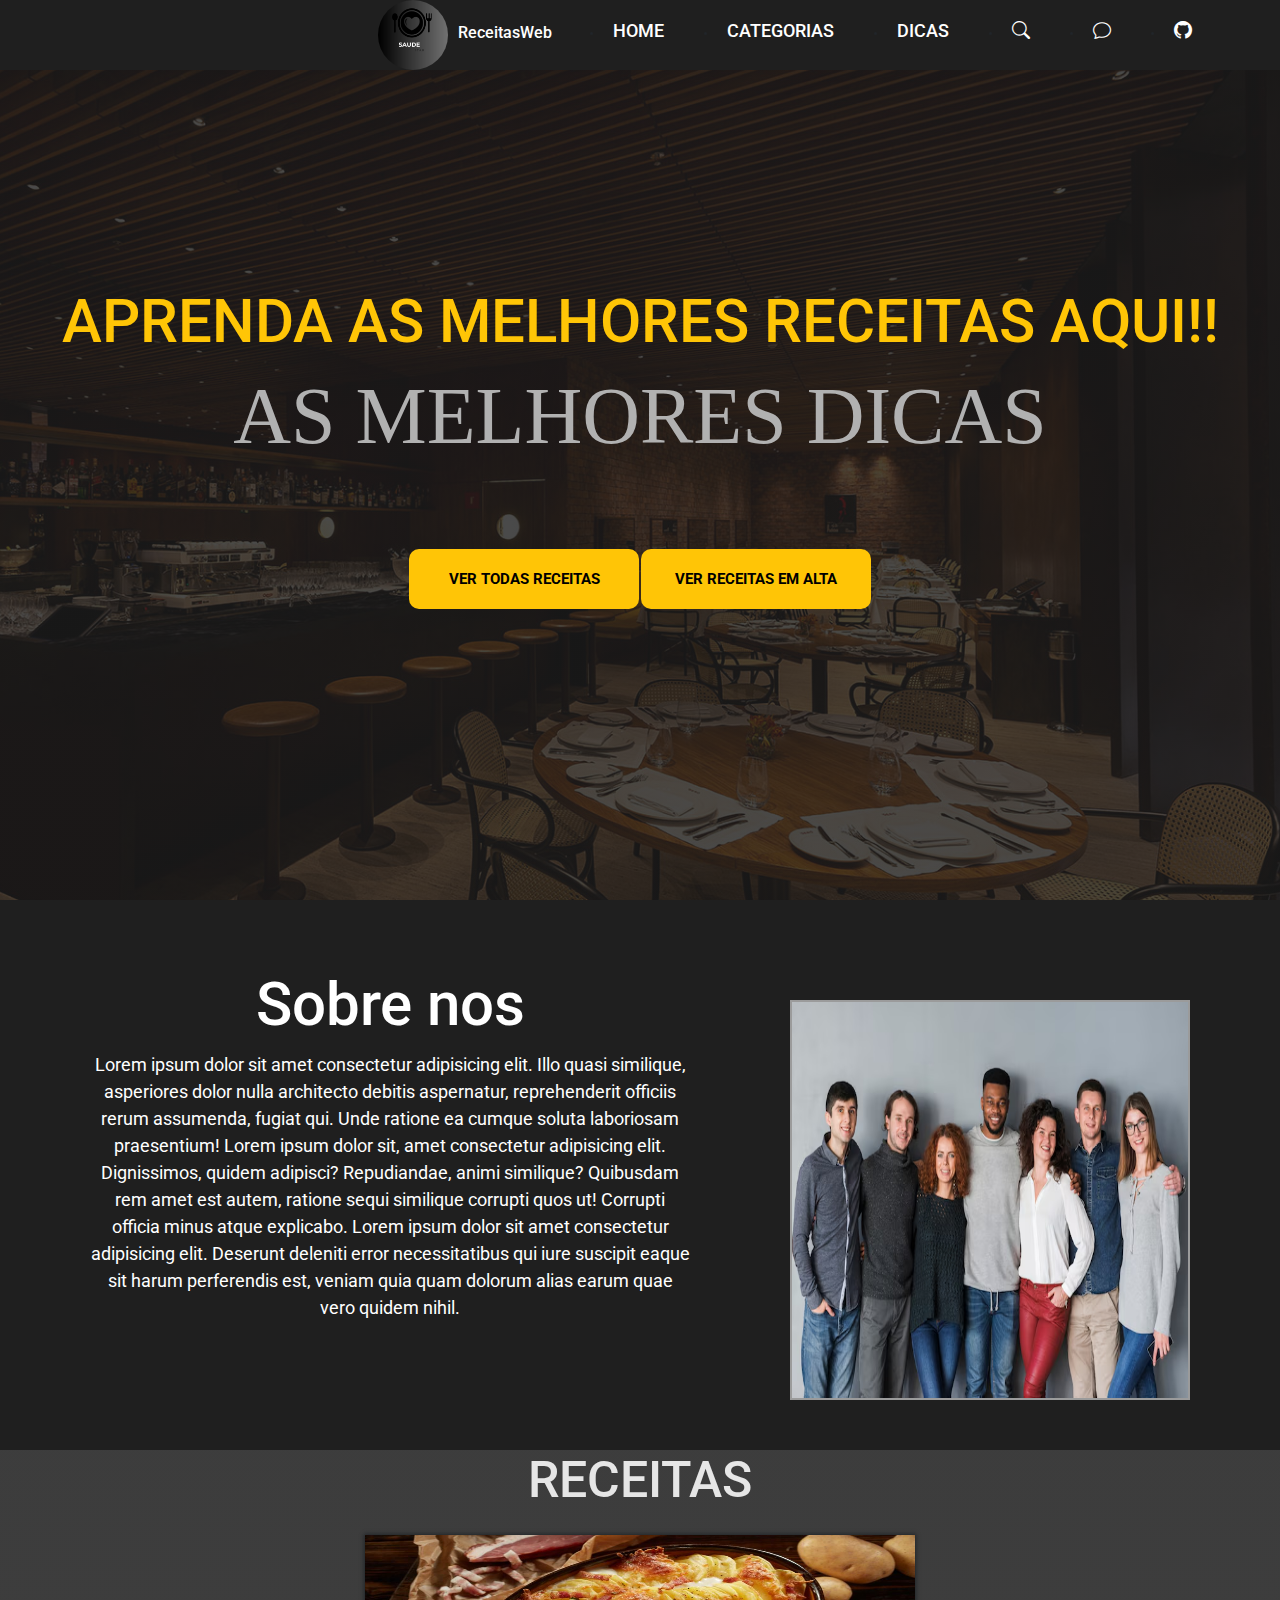
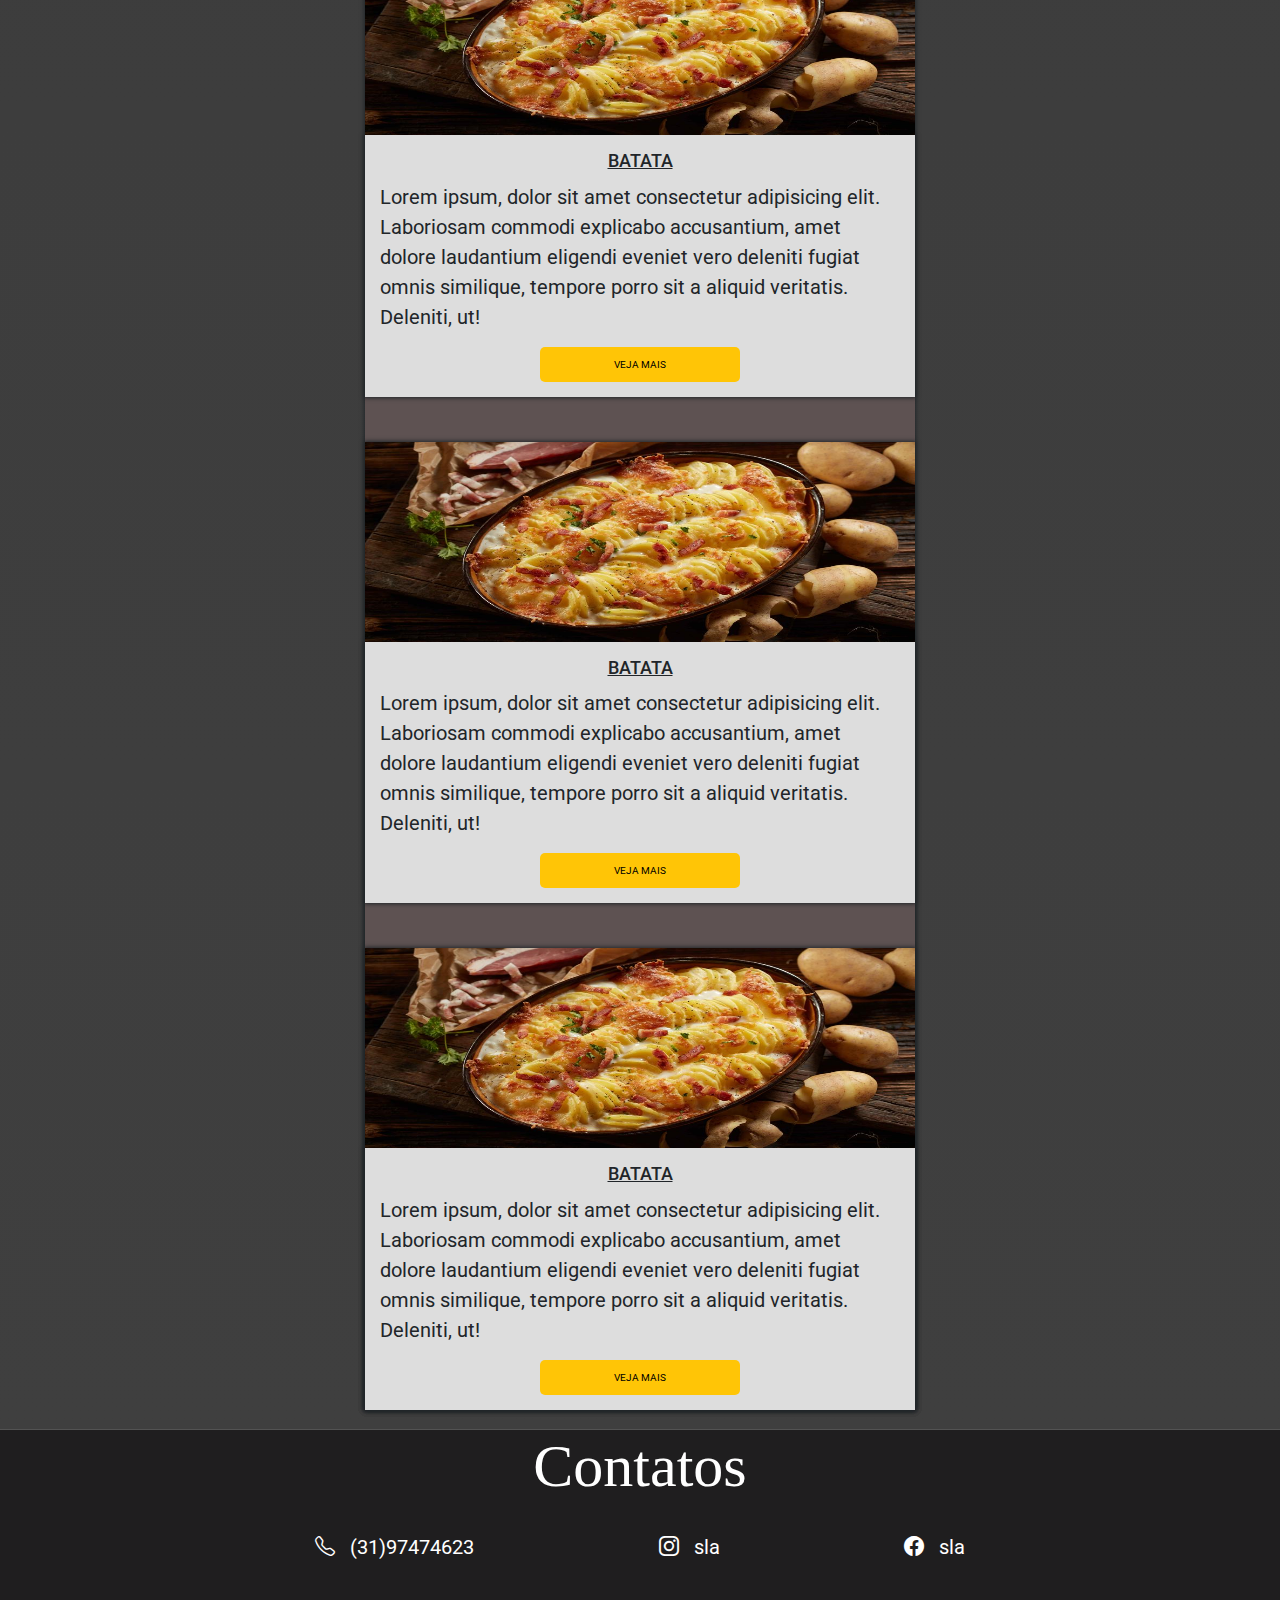
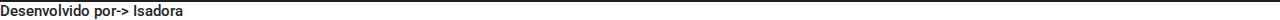
==== index.html @ 268422db "first commit" ====
<!DOCTYPE html>
<html lang="pt-br">
<head>
    <meta charset="UTF-8">
    <meta http-equiv="X-UA-Compatible" content="IE=edge">
    <meta name="viewport" content="width=device-width, initial-scale=1.0">
    <link rel="stylesheet" href="style.css">
    <link rel="stylesheet" href="https://cdn.jsdelivr.net/npm/bootstrap-icons@1.11.3/font/bootstrap-icons.min.css">
    <link rel="stylesheet" href="/css/bootstrap.min.css">
    
    
    <title>ReceitasWeb-Home</title>
</head>
<body>
    <header class="content">
        <div class="logo"> 
            <img src="imagens/2.png" alt="">
            <h3>
                ReceitasWeb
            </h3>
        </div> 


    <nav>
        
        <ul class="list-menu"> 
            <li><a href="index.html" style="text-decoration: none;">Home</a></li>
            <li><a style="text-decoration: none;" href="categorias.html">Categorias</a></li>
            <li><a style="text-decoration: none;" href="dicas.html">Dicas</a></li>
            <li><a href="#"><i class="bi bi-search"></i></i></a> </li>
            <li><a href="#"><i class="bi bi-chat"></i></a> </li>
            <li><a href="https://github.com/tmsalviano/fakerepo"> <i class="bi bi-github"></i></a> </li>
                
            
        </ul>
    </nav>
    </header>


<section class="first-section">  
    <div class="conteudo-principal">    
       <h1>Aprenda as melhores receitas aqui!!</h1>
       <h2>As melhores dicas</h2>
        <div class="btn">
            <button onclick="window.location.href='http://127.0.0.1:5500/allreceitas.html';"> Ver todas receitas</button>
                
            <button onclick="window.location.href='http://127.0.0.1:5500/EmAlta.html';">ver receitas em alta</button>

        </div>
   
    </div>
</section>


<section class="sobre-nos" id="sobrenos">
    <div class="main">
        <div class="contentsobre">
            <h2> Sobre nos </h2>
            <p>Lorem ipsum dolor sit amet consectetur adipisicing elit. Illo quasi similique, asperiores dolor nulla architecto debitis aspernatur, reprehenderit officiis rerum assumenda, fugiat qui. Unde ratione ea cumque soluta laboriosam praesentium! Lorem ipsum dolor sit, amet consectetur adipisicing elit. Dignissimos, quidem adipisci? Repudiandae, animi similique? Quibusdam rem amet est autem, ratione sequi similique corrupti quos ut! Corrupti officia minus atque explicabo. Lorem ipsum dolor sit amet consectetur adipisicing elit. Deserunt deleniti error necessitatibus qui iure suscipit eaque sit harum perferendis est, veniam quia quam dolorum alias earum quae vero quidem nihil.</p>
        </div>
        <div class="img-cozinha">
            <img src="imagens/conceito-comunidade-com-grupo-pessoas_23-2147993335.avif" alt="">
        </div>
    </div>

</section>

<!--INICIO DE RECEITAS-->
<section class="receitas" id="receitas">
    <h2>Receitas</h2>
    <div class="itens-receitas">
        <div class="frango">
            <img src="./imagens/Batata.jpg">
            <div class="info">
                <h3>batata</h3>
                <p>Lorem ipsum, dolor sit amet consectetur adipisicing elit. Laboriosam commodi explicabo accusantium, amet dolore laudantium eligendi eveniet vero deleniti fugiat omnis similique, tempore porro sit a aliquid veritatis. Deleniti, ut!</p>
                <button onclick="window.location.href='';" class="veja-mais">Veja mais</button>
            
        
        </div>

    <br><br><br>

    <div class="batata">
        <img src="./imagens/Batata.jpg">
        <div class="info">
            <h3>batata</h3>
            <p>Lorem ipsum, dolor sit amet consectetur adipisicing elit. Laboriosam commodi explicabo accusantium, amet dolore laudantium eligendi eveniet vero deleniti fugiat omnis similique, tempore porro sit a aliquid veritatis. Deleniti, ut!</p>
            <button class="veja-mais">Veja mais</button>
           
    </div>


    <br><br><br>
    <div class="batata">
        <img src="./imagens/Batata.jpg">
        <div class="info">
            <h3>batata</h3>
            <p>Lorem ipsum, dolor sit amet consectetur adipisicing elit. Laboriosam commodi explicabo accusantium, amet dolore laudantium eligendi eveniet vero deleniti fugiat omnis similique, tempore porro sit a aliquid veritatis. Deleniti, ut!</p>
            <button class="veja-mais">Veja mais</button>
        
    
    </div>







    
</section>

<section class="contatos" id="contatos">
    <h3>Contatos</h3>
    <div class="contatos-secao">
       
        <div>
            <i class="bi bi-telephone"></i>
            <span>(31)97474623</span>
           </div>
           <div>
            <i class="bi bi-instagram"></i>
            <span>sla</span>
           </div>
           <div>
            <i class="bi bi-facebook"></i>
            <span>sla</span>
           </div>
    </div>
</section>

<footer>

</footer>
<h4> Desenvolvido por-> Isadora</h4>
</body>


</html>
---- style.css ----
@import url('https://fonts.googleapis.com/css2?family=Roboto:ital,wght@0,100;0,300;0,400;0,500;0,700;0,900;1,100;1,300;1,400;1,500;1,700;1,900&display=swap');
*{
    margin:0;
    padding: 0;
    border: none;
    font-family: "Roboto", sans-serif;
}

html{
    width: 100vw;
    height: 100vw;
    font-size: 62.5%;
    overflow-x: hidden;
}

/* MENU*/

.content { 
    width: 100vw;
    height: 70px;
    display: flex;
    justify-content: space-around;
    align-items: center;
    background-color: #1f1f1f;
    position: fixed;
    padding-left: 30rem;
}

.logo{
    width: 70px;
    height: auto;
    cursor: pointer;
    display: flex;
    align-items: center;
   gap: 10px;
}

.logo h3{
    color: rgb(255, 255, 255);
    font-size:1.6rem;

}

.logo img{
    width: 100%;
    height: 100%;
    border-radius: 60%;
}


.content .list-menu {
    width: 600px;
    display: flex;
    align-items: center;
    justify-content: space-between;
}

.content .list-menu li a {
    padding-top: 3rem;
    padding-bottom: 2rem;
    padding-left: 1rem;
    padding-right: 1rem;
    color: rgb(255, 255, 255);
    font-size: 1.8rem;
    text-transform: uppercase;
    font-weight: 500;
    transition: all 200ms ease-in;}

.content .list-menu li a:hover   {
    background-color: #3333;
    border-bottom: 4px solid #ffc506;
    color: #ffc506;

}

/* PRIMEIRA SECAO*/

.first-section{
    height: 100vh;
    background-image:linear-gradient(rgba(29,29,29,0.8),rgba(29,29,29, 0.8)) ,url(./imagens/Restaurante-Gero-Hotel-Fasano-Belo-Horizonte-4.jpg);
    background-position: center center;
    background-size: cover;
    background-repeat: no-repeat;
    background-position-y: 50px;
    width: 100vw;
    display: flex;
    flex-direction: row;
    justify-content: center;
    align-items: center;


}

.first-section .conteudo-principal{
    display: flex;
    flex-direction: column;
    align-items: center;
    justify-content: center;

}

.first-section h1{
    color: #ffc506;
    font-size: 6rem;
    text-transform: uppercase;
    margin-bottom: 1rem;
}

.first-section h2{
    color: rgb(177,177,177);
    font-size: 8rem;
    font-weight: 400;
    text-transform: uppercase;
    font-family: 'Indie Flower', cursive;
    margin-bottom: 3rem;

}
.btn button {
    width: 230px;
    height: 60px;
    cursor: pointer;
    font-size: 15px;
    text-transform: uppercase;
    background-color: #ffc506;
    border-radius: 10px;
    color: black;
    font-weight: 700;
    transition: all 400ms ease-in;
    margin-top: 5rem;
}

.btn button:hover {
    border: 1px solid #ffc506;
    background-color: transparent;
    color: #ffc506;
}

.btn {
    width: 480px;
    display: flex;
    justify-content: space-between;

}
/* SOBRE NOS*/
.sobre-nos {
    background-color: #1f1f1f;
    width: 100%;
    padding-bottom: 5rem;
    color: white;
    display: flex;
    align-items: center;
    justify-content: center;
}


.sobre-nos img {
    width: 400px;
    height: 400px;
    margin-top: 10rem;
    margin-left: 10rem;
    border: 2px solid rgb(155,155,155);
}

.main{
    display: flex;
    justify-content: space-between;
}

.contentsobre{
    display: flex;
    flex-direction: column;
    align-items: center;
    justify-content: center;
}

.contentsobre h2{
    font-size: 6rem;
    margin-bottom: 1rem;

}

.contentsobre p {
    text-align: center;
    font-size: 1.8rem;
    width: 600px;
}

/*CARDAPIO*/

.receitas {
    width: 100vw;
    display: flex;
    flex-direction: column;
    align-items: center;
    justify-content: center;
    background-image: linear-gradient(rgba(12, 12, 12, 0.8), rgba(15, 15, 15, 0.8)), url(/img/cardapio.jpg);
    background-position: center center;
    background-repeat: no-repeat;
    background-size: cover;
}

.receitas h2 {
    font-size: 5rem;
    color: #e6e6e6;
    text-transform: uppercase;
}

.receitas p{
    font-size: 2rem;
}

.itens-receitas {
    width: 80%;
    margin-top: 2rem;
    margin-bottom: 2rem;
    display: grid;
    grid-template-columns: repeat(auto-fit, minmax(250px, 550px));
    justify-content: center;
    align-items: center;
    gap: 30px;
}

.itens-receitas .info {
    background-color: rgb(221, 221, 221);
    border: none;
    display: flex;
    flex-direction: column;
    align-items: center;
    justify-content: center;
    padding: 1.5rem;
}

.itens-receitas .info h3 {
    font-size: 1.8rem;
    text-transform: uppercase;
    margin-bottom: 1rem;
    text-decoration: underline;
}

.itens-receitas .info h4 {
    font-size: 1.4rem;
    text-transform: uppercase;
    margin-bottom: 0.6rem;
    display: grid;
    justify-content: center;
    align-items: center;
    grid-template-columns: 150px 150px;
    margin-left: 6rem;
}

.itens-receitas .info h4 span{
    font-size: 1.6rem;
    color:#585858;
    margin-left: 1.5rem;
    text-decoration: underline;
}

.itens-receitas div {
    background-color: #5e5252;
    box-shadow: 0px 0px 4px 1px ;
}

.itens-receitas img {
    width: 100%;
    height: 200px;
}

.itens-receitas .info .veja-mais {
    width: 200px;
    height: 35px;
    margin-top: 0.5rem;
    background-color: #ffc506;
    border-radius: 5px;
    text-transform: uppercase;
    cursor: pointer;
    color: rgb(0, 0, 0);
    transition: all 200ms ease-in;
}

.itens-receitas .info .veja-mais:hover {
    background-color: #5e5252;
    color: rgb(255, 255, 255);
}


/*CONTATOS*/

.contatos{
    width: 100%;
    background-color: #1f1e1f;
    display: flex;
    flex-direction: column;
    justify-content: center;
    align-items: center;
    font-size: 1.8rem;
    color: white;
    padding-bottom: 4rem;

}

.contatos h3{
    font-size: 6rem;
    margin-bottom: 3rem;
    font-family: 'Indie Flower';
}

.contatos-secao{
    width:650px ;
    display: flex;
    justify-content: space-between;
    font-size: 2rem;


}
.contatos-secao i{
    margin-right: 1rem;


}

.contatos-secao div{
    cursor: pointer;
    transition: all 200ms ease-in;

}
.contatos-secao div:hover{
    color:#ffc506;
}

.footer{
    height: 25px;
    background-color: black;
    color: white;
    font-size: 1.4rem;
    display: flex;
    align-items: center;
    justify-content: center;
    

}
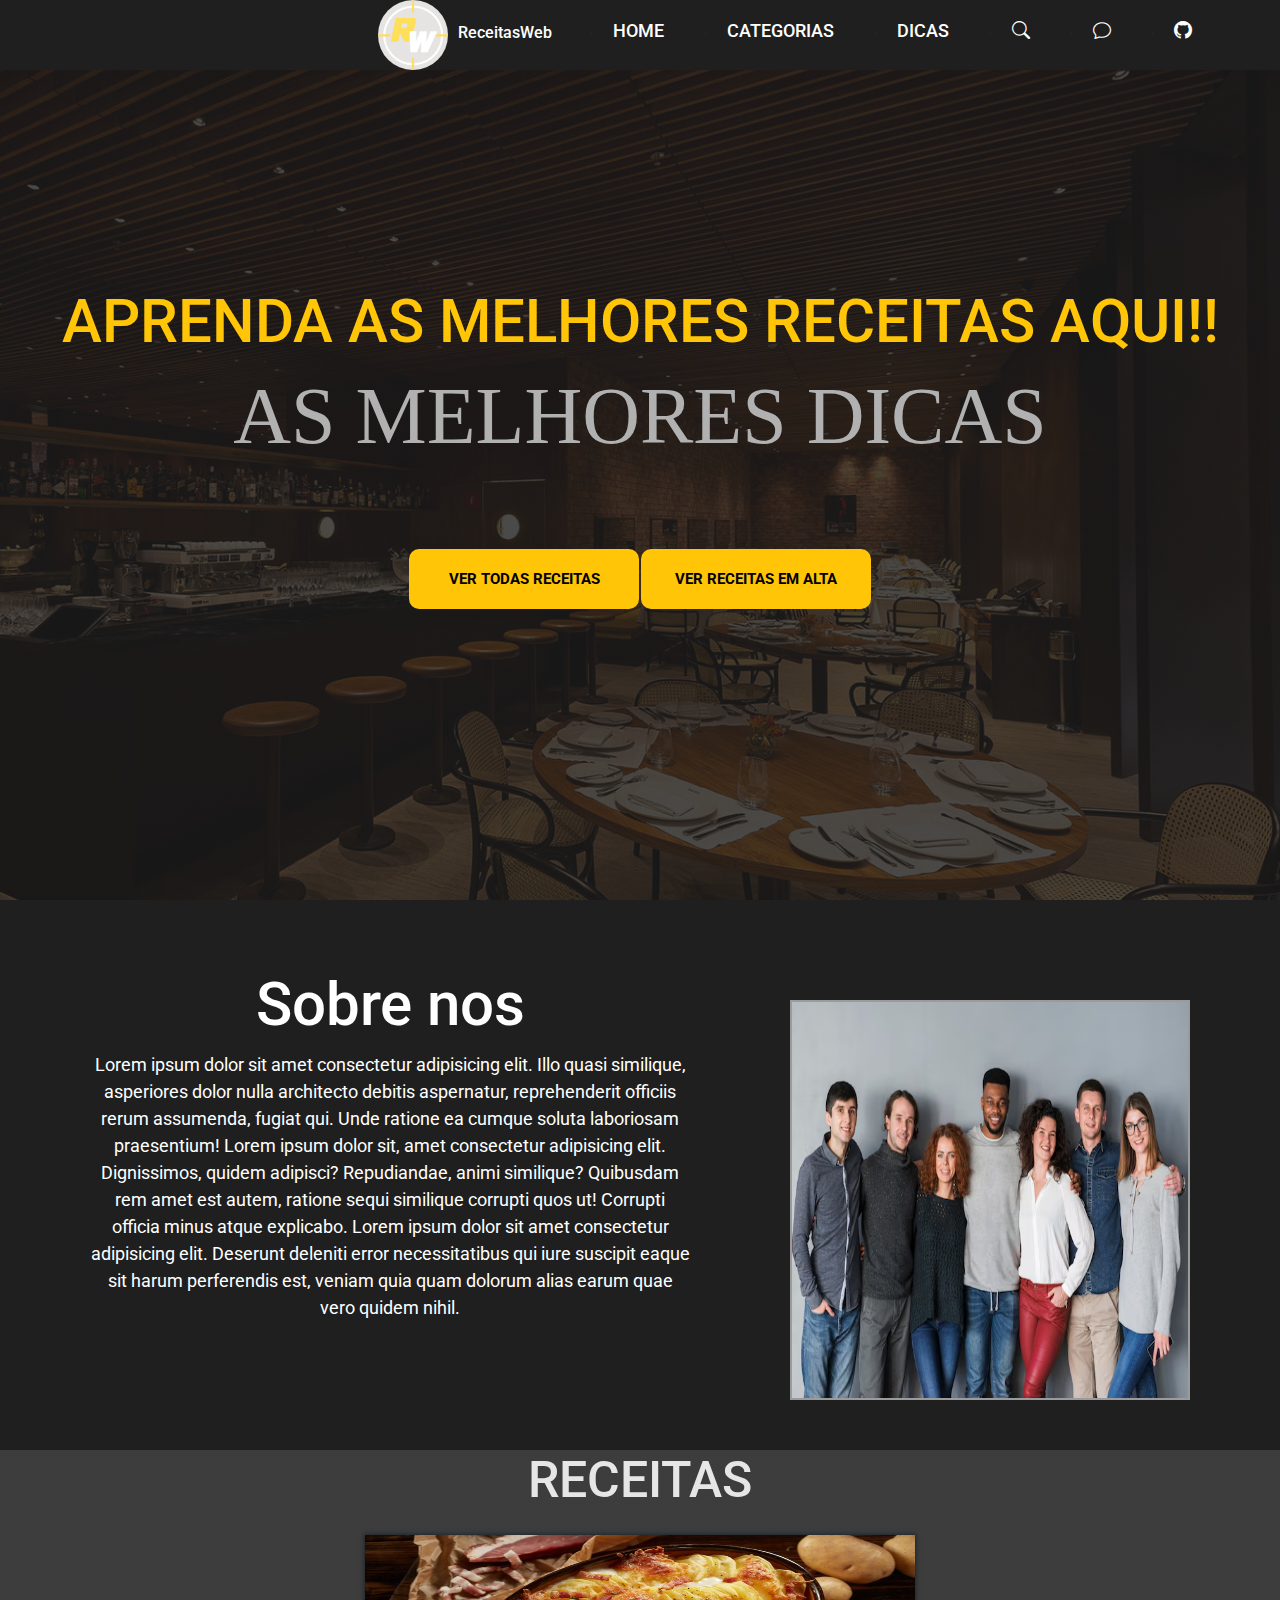
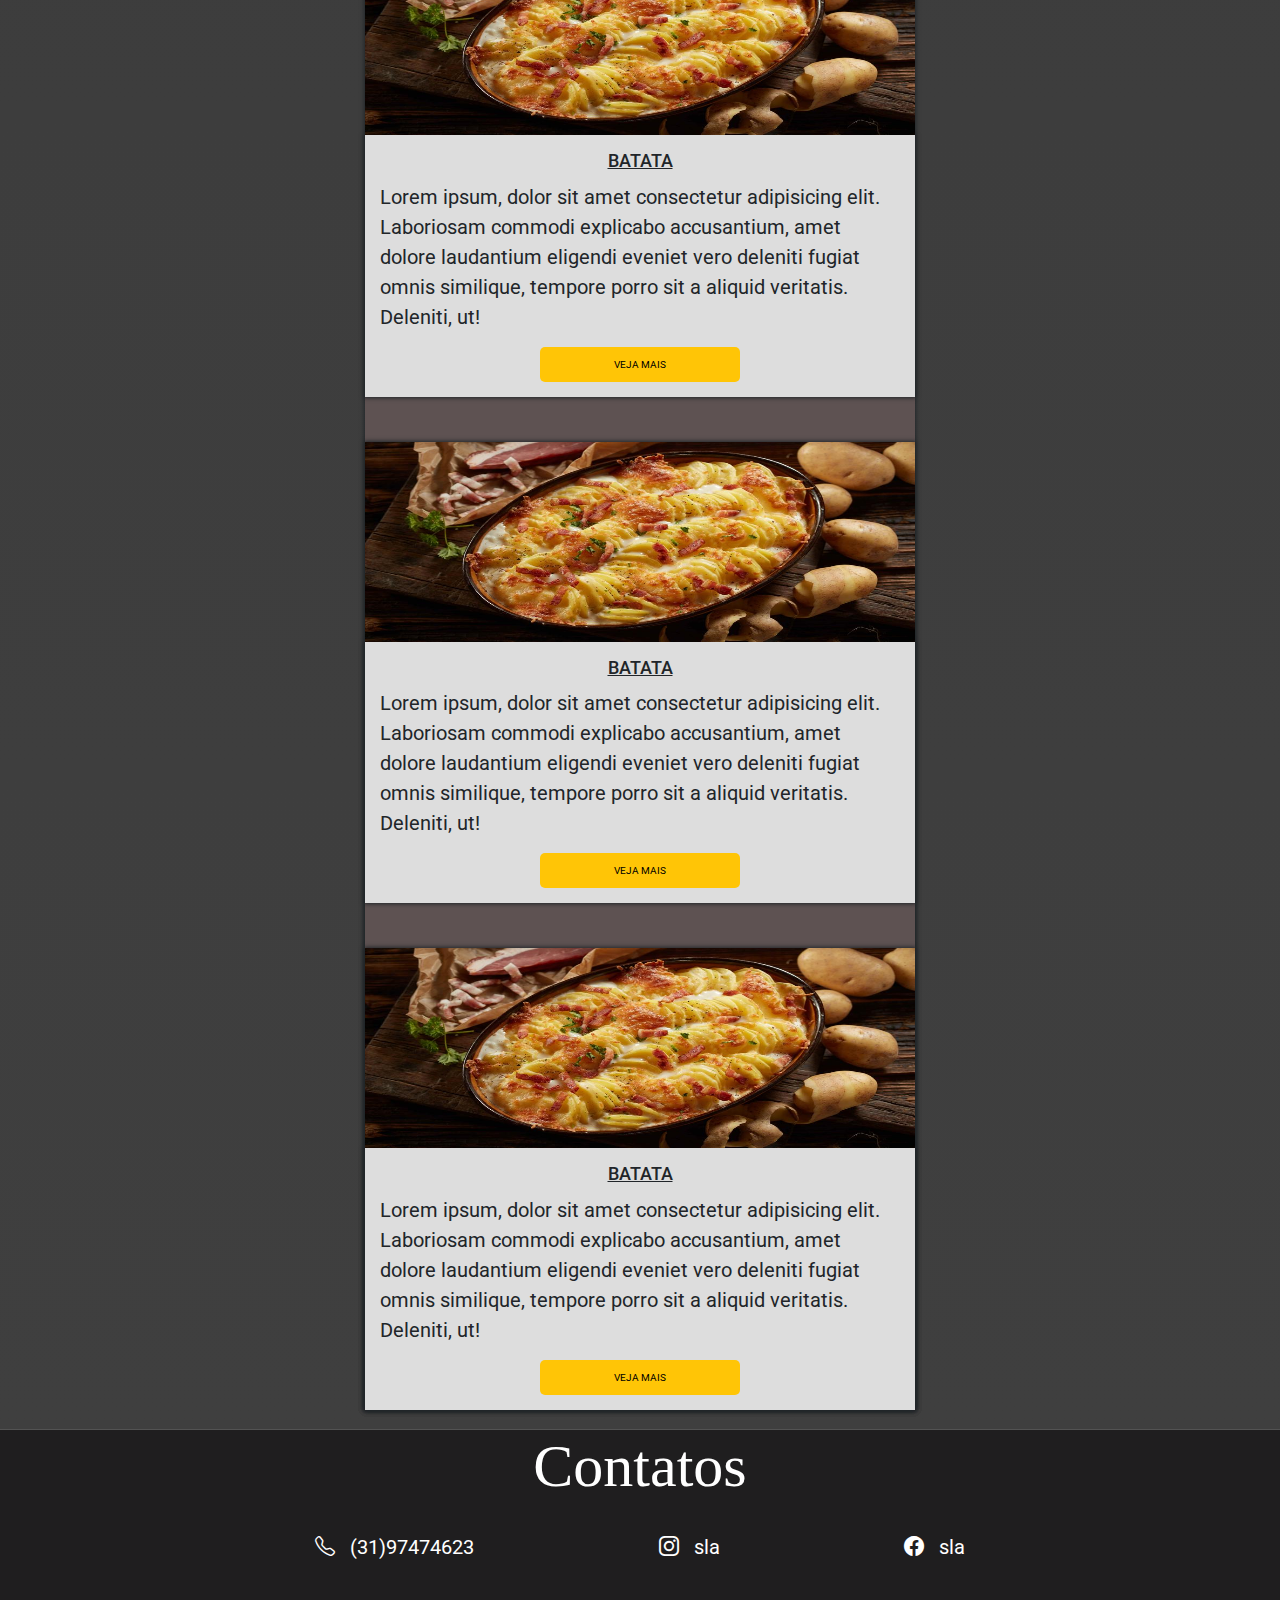
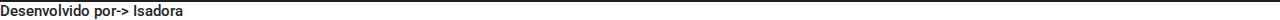
==== commit 7804a5be: "logo mudanca" ====
--- a/index.html
+++ b/index.html
@@ -14,7 +14,7 @@
 <body>
     <header class="content">
         <div class="logo"> 
-            <img src="imagens/2.png" alt="">
+            <img src="imagens/Red Minimalist Typographic Target Aim Twitch Logo.png" alt="">
             <h3>
                 ReceitasWeb
             </h3>
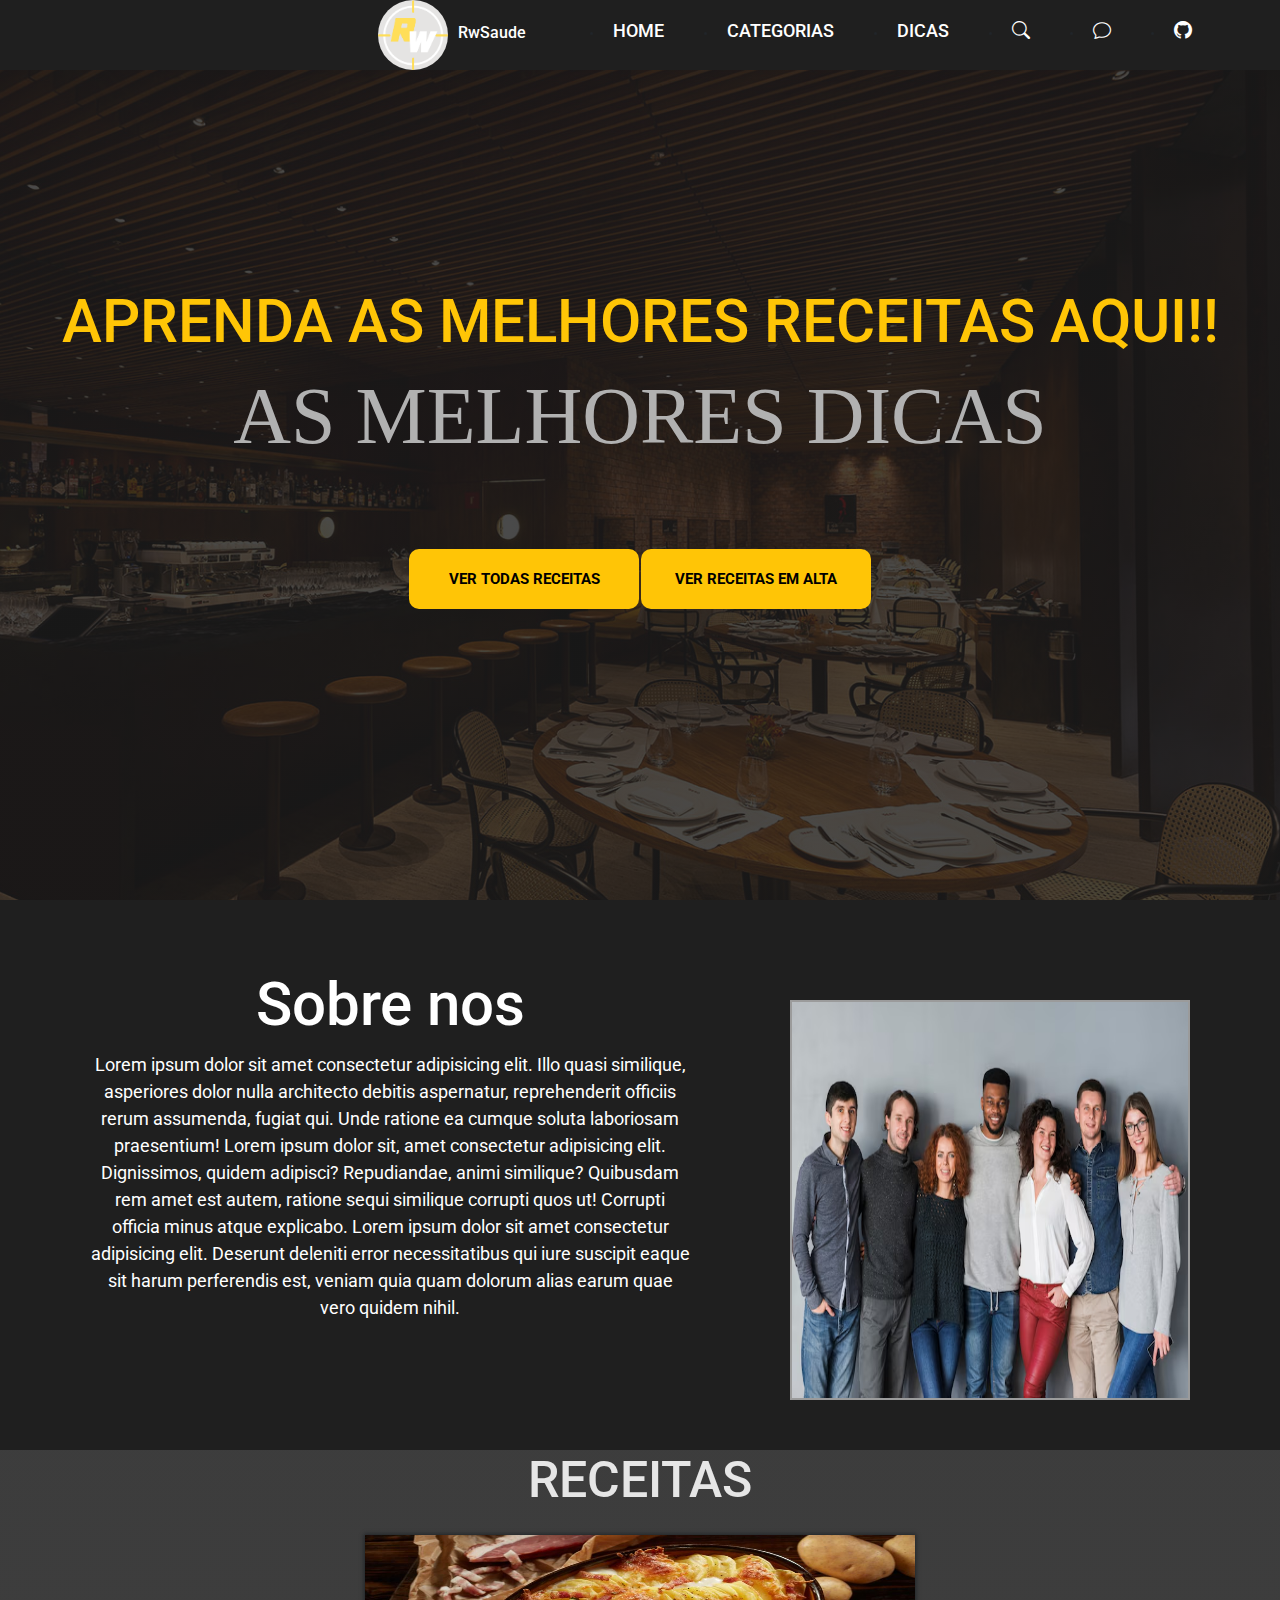
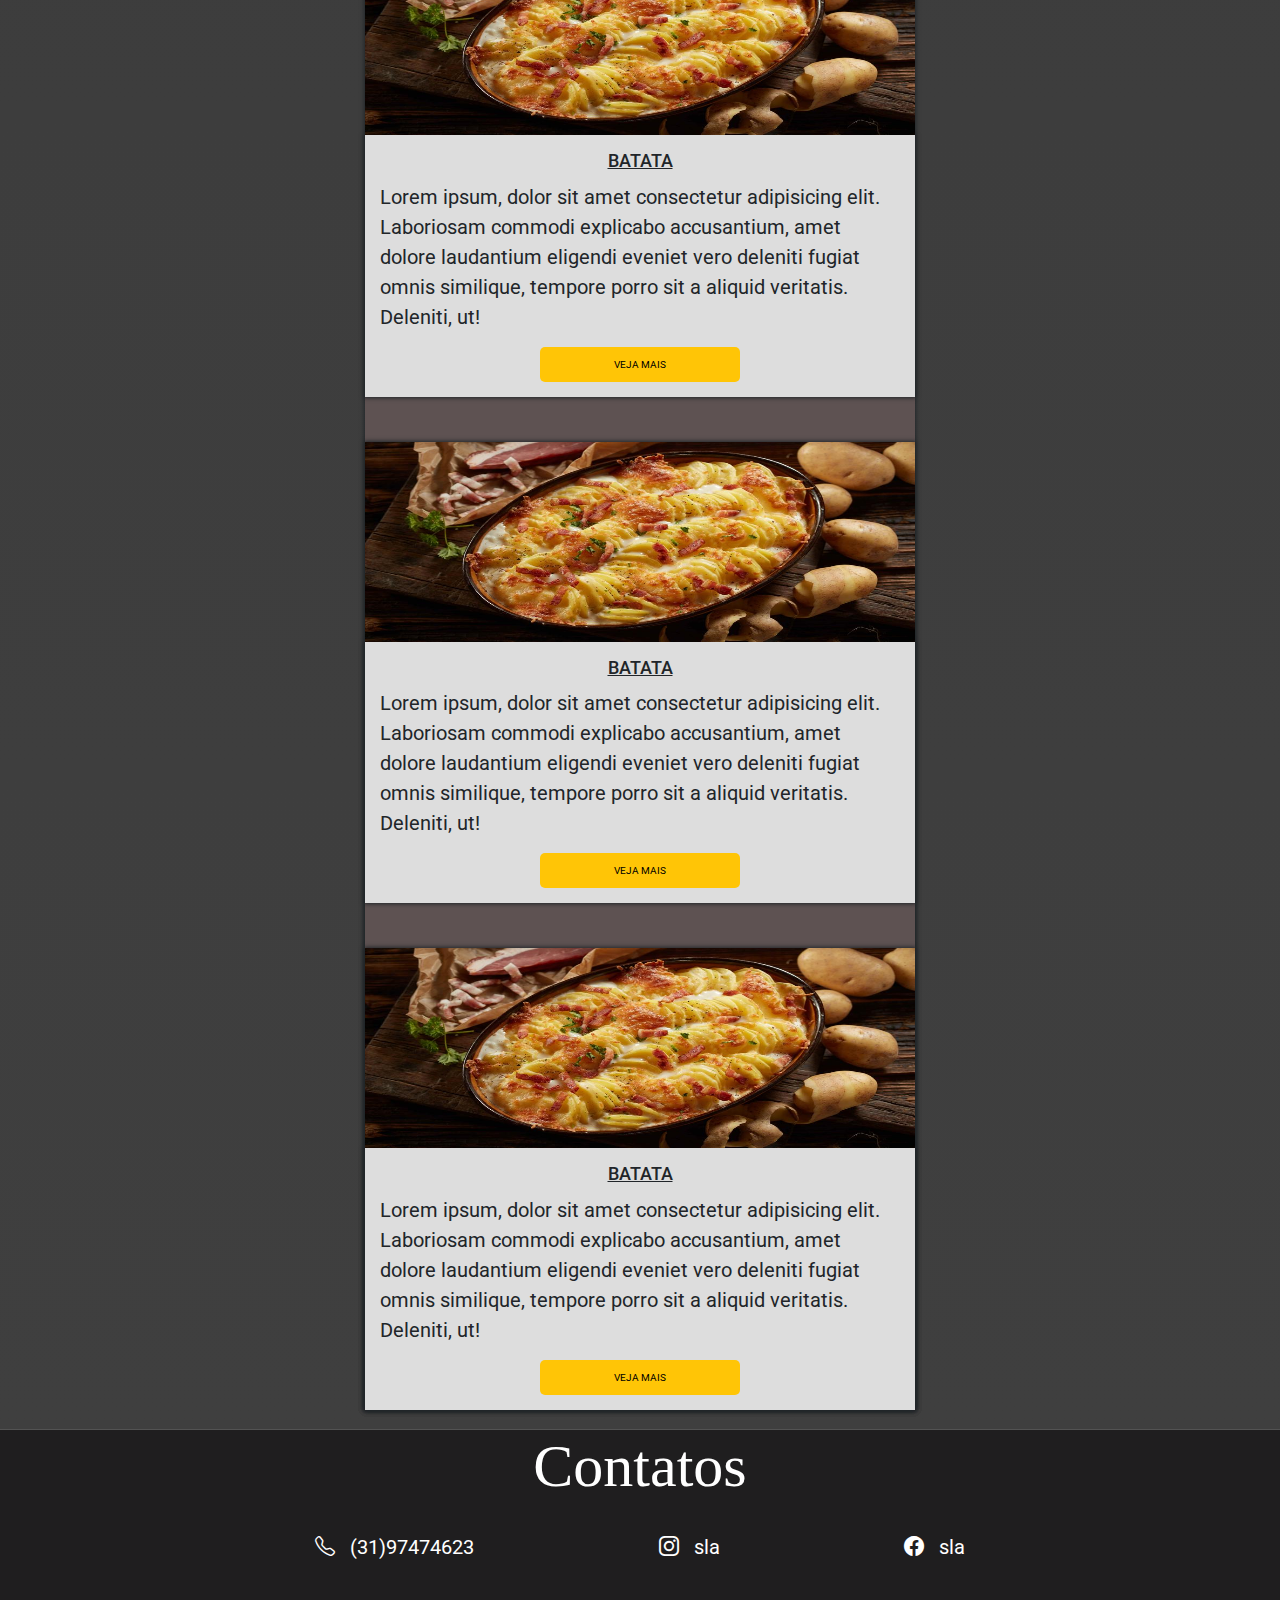
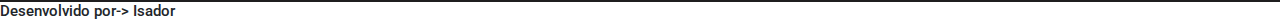
==== commit af003d23: "botoes" ====
--- a/index.html
+++ b/index.html
@@ -16,7 +16,7 @@
         <div class="logo"> 
             <img src="imagens/Red Minimalist Typographic Target Aim Twitch Logo.png" alt="">
             <h3>
-                ReceitasWeb
+                RwSaude
             </h3>
         </div> 
 
@@ -133,7 +133,7 @@
 <footer>
 
 </footer>
-<h4> Desenvolvido por-> Isadora</h4>
+<h4> Desenvolvido por-> Isador</h4>
 </body>
 
 
--- a/style.css
+++ b/style.css
@@ -44,7 +44,9 @@
 .logo img{
     width: 100%;
     height: 100%;
-    border-radius: 60%;
+  
+    
+    border-radius: 50%;
 }
 
 
